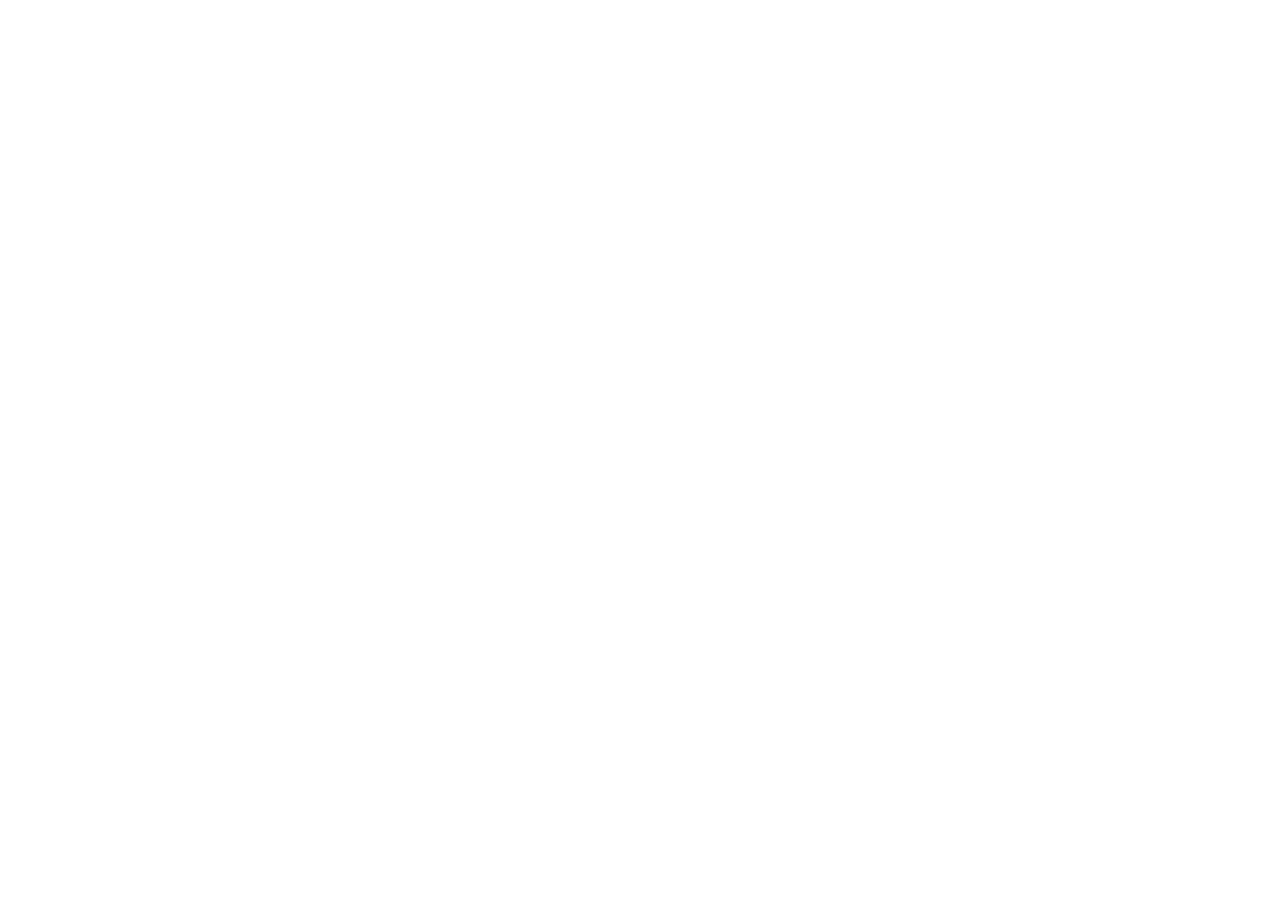
==== index.html @ b71d707b "Base structure" ====
<!DOCTYPE html>
<html lang="en">
<head>
    <meta charset="UTF-8">
    <meta http-equiv="X-UA-Compatible" content="IE=edge">
    <meta name="viewport" content="width=device-width, initial-scale=1.0">
    <title>Shop</title>
</head>
<body>
    
</body>
</html>
<script src="app.js"></script>
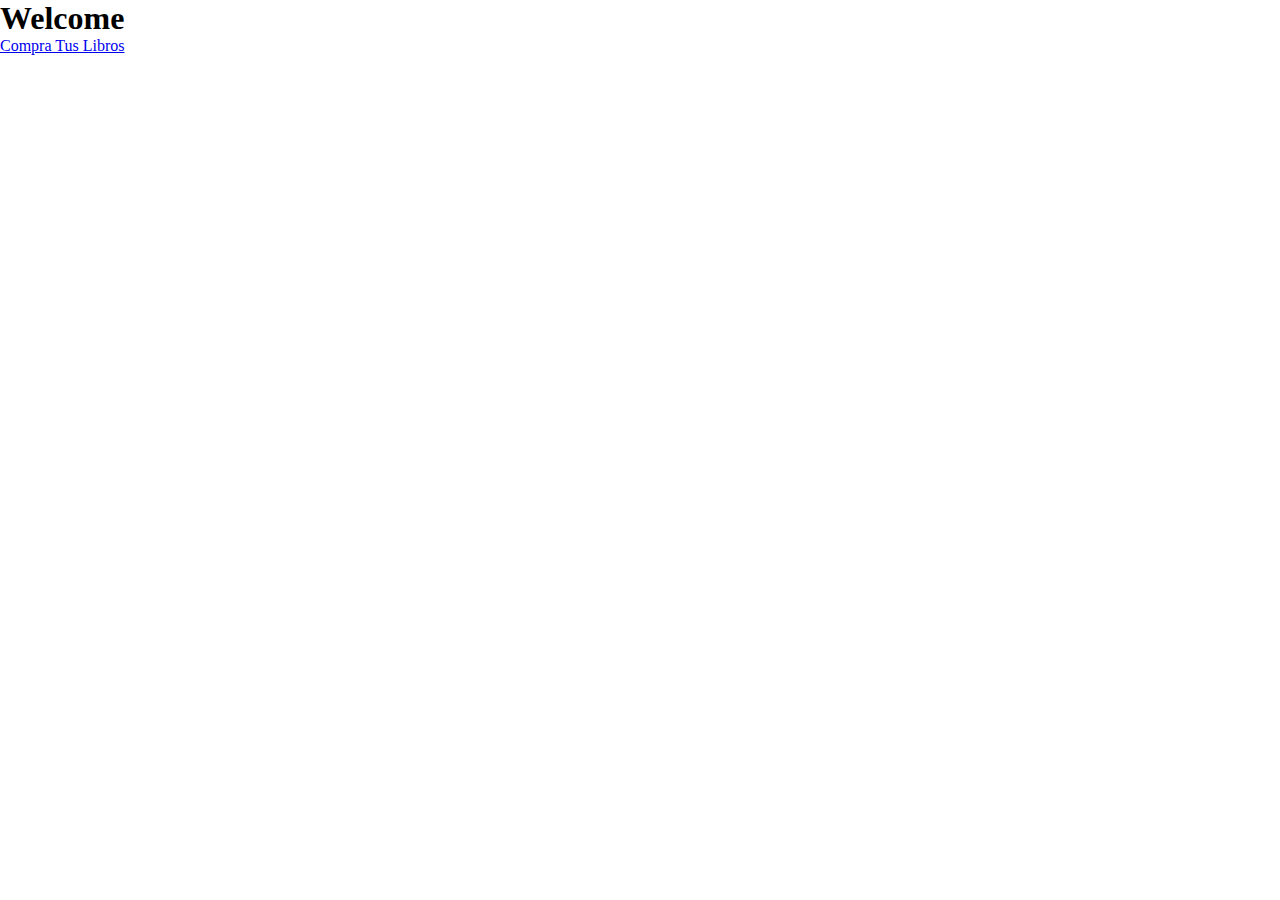
==== commit 7dab5397: "Project basis" ====
--- a/index.html
+++ b/index.html
@@ -4,10 +4,29 @@
     <meta charset="UTF-8">
     <meta http-equiv="X-UA-Compatible" content="IE=edge">
     <meta name="viewport" content="width=device-width, initial-scale=1.0">
+    <link rel="stylesheet" href="css/stiles.css">
     <title>Shop</title>
 </head>
 <body>
+    <header>
+        
+    </header>
     
+
+    <main>
+        <div class="mid1">
+            <h1>Welcome</h1>
+        </div>
+        <div class="mid2">
+            <a href="shop.html">Compra Tus Libros</a>
+        </div>
+    </main>
+
+
+    <footer>
+
+    </footer>
+
 </body>
 </html>
 <script src="app.js"></script>--- a/css/stiles.css
+++ b/css/stiles.css
@@ -0,0 +1,11 @@
+*{
+    padding: 0;
+    margin: 0;
+
+}
+
+main{
+   
+
+}
+
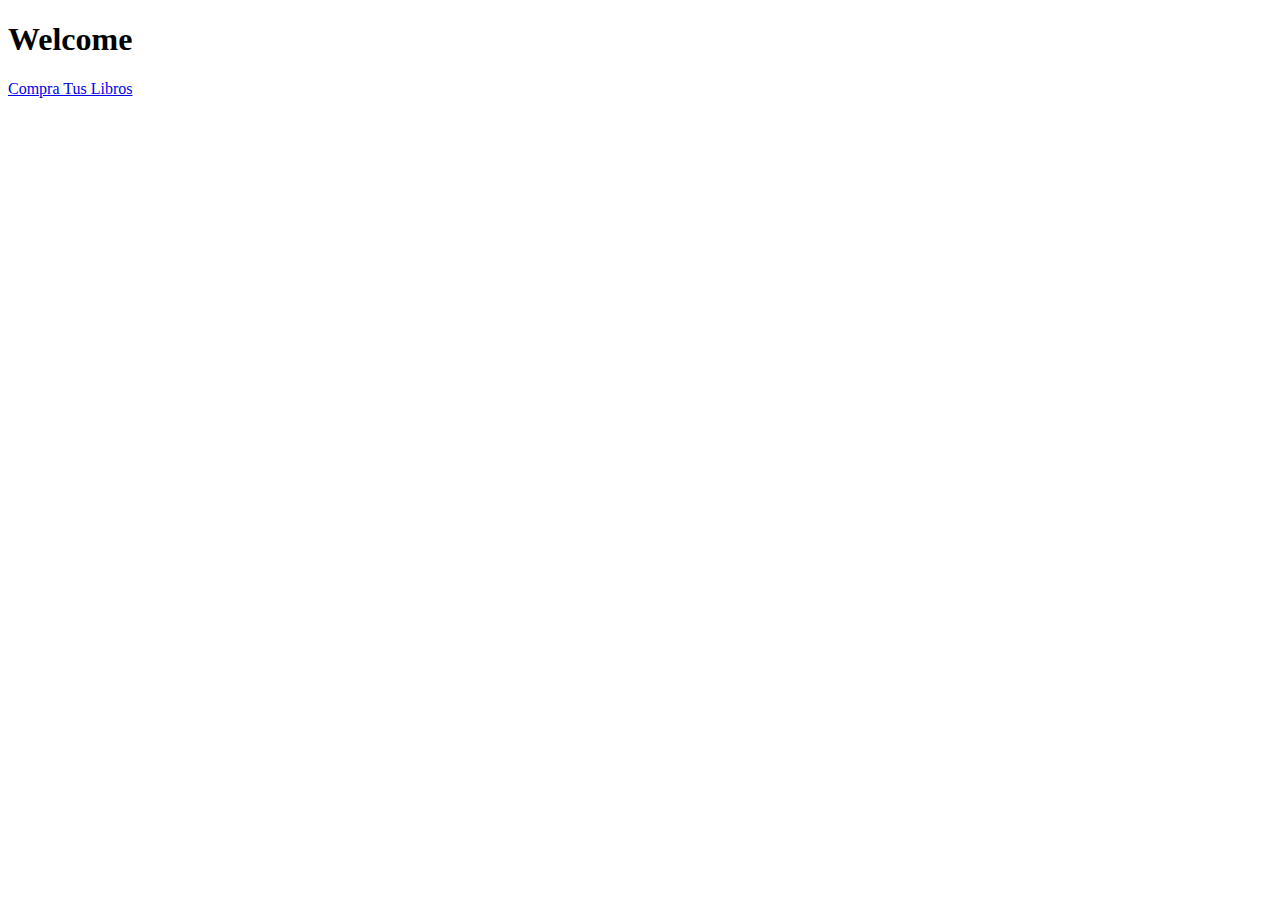
==== commit 89add7d0: "Elements are added first" ====
--- a/index.html
+++ b/index.html
@@ -22,8 +22,8 @@
         </div>
     </main>
 
-
-    <footer>
+            
+    <footer>    
 
     </footer>
 
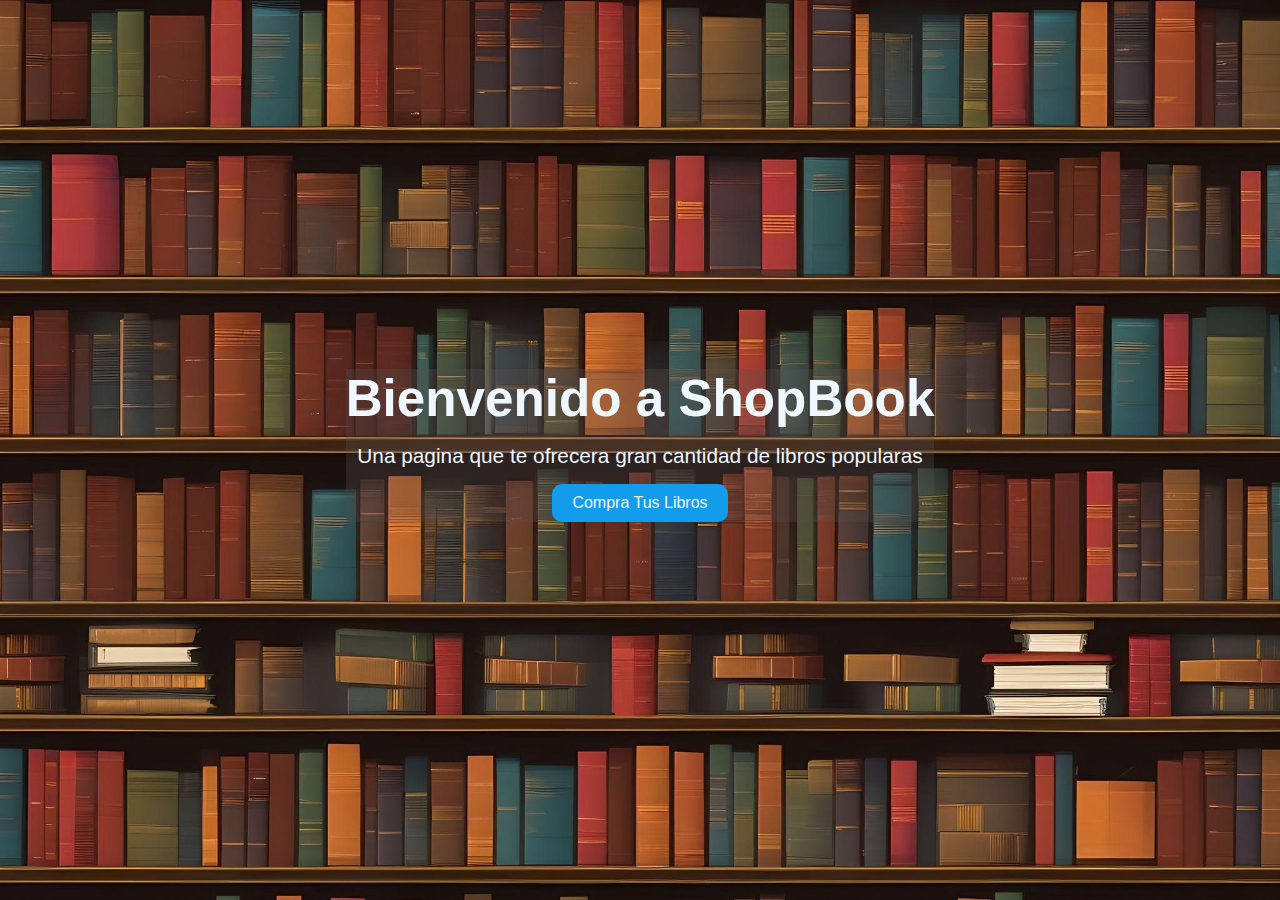
==== commit 0bfffcd5: "index style" ====
--- a/index.html
+++ b/index.html
@@ -4,22 +4,20 @@
     <meta charset="UTF-8">
     <meta http-equiv="X-UA-Compatible" content="IE=edge">
     <meta name="viewport" content="width=device-width, initial-scale=1.0">
-    <link rel="stylesheet" href="css/stiles.css">
+    <link rel="stylesheet" href="css/styleIndex.css">
     <title>Shop</title>
 </head>
 <body>
     <header>
-        
-    </header>
-    
-
-    <main>
-        <div class="mid1">
-            <h1>Welcome</h1>
-        </div>
-        <div class="mid2">
+        <div id="header-welcome">
+            <h1>Bienvenido a ShopBook</h1>
+            <p>Una pagina que te ofrecera gran cantidad de libros popularas</p>
             <a href="shop.html">Compra Tus Libros</a>
         </div>
+    </header>
+    <main>
+        
+        
     </main>
 
             
--- a/css/styleIndex.css
+++ b/css/styleIndex.css
@@ -0,0 +1,44 @@
+*{
+    padding: 0;
+    margin: 0;
+    font-family:'Segoe UI', Tahoma, Geneva, Verdana, sans-serif;
+}
+body{
+    display: flex;
+    justify-content: center;
+    align-items: center;
+    height: 99vh;
+    background-image: url('../asset/images/fotor-ai-20231101154143.jpg');
+    background-size:cover;
+}
+#header-welcome{
+    display: flex;
+    flex-direction: column;
+    align-items: center;
+    justify-content: center;
+    align-self: center;
+    background-color: rgba(88, 81, 81,0.3);
+    
+}
+
+#header-welcome h1{
+    margin-bottom: 1rem;
+    font-size: 3.2rem;
+    color: aliceblue;
+}
+
+#header-welcome a{
+    padding: 10px 20px;
+    background-color: rgb(19, 156, 236);
+    border-radius: 10px;
+    margin-top: 1rem;
+    color: aliceblue;
+    text-decoration: none;
+}
+#header-welcome a:hover{
+    background-color: rgb(207, 120, 7);
+}
+#header-welcome p{
+    font-size: 1.3rem;
+    color: aliceblue;
+}